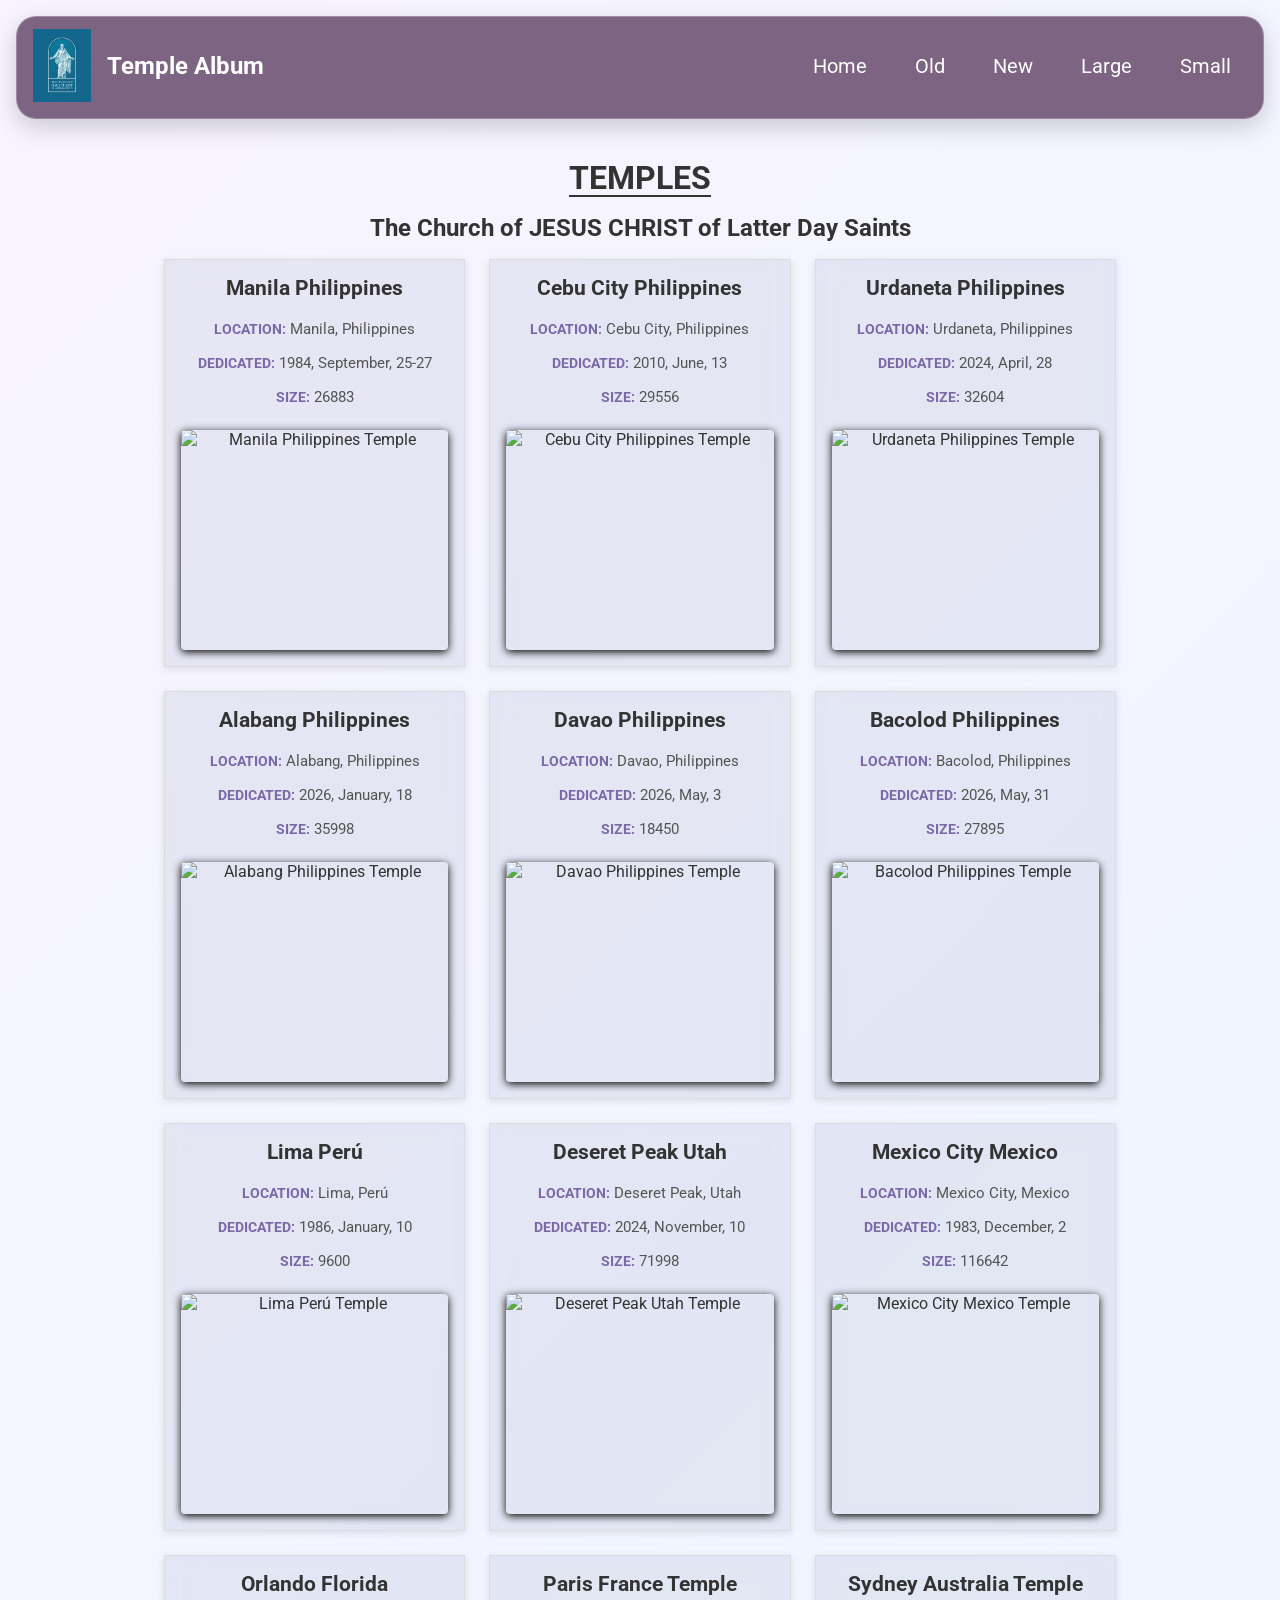
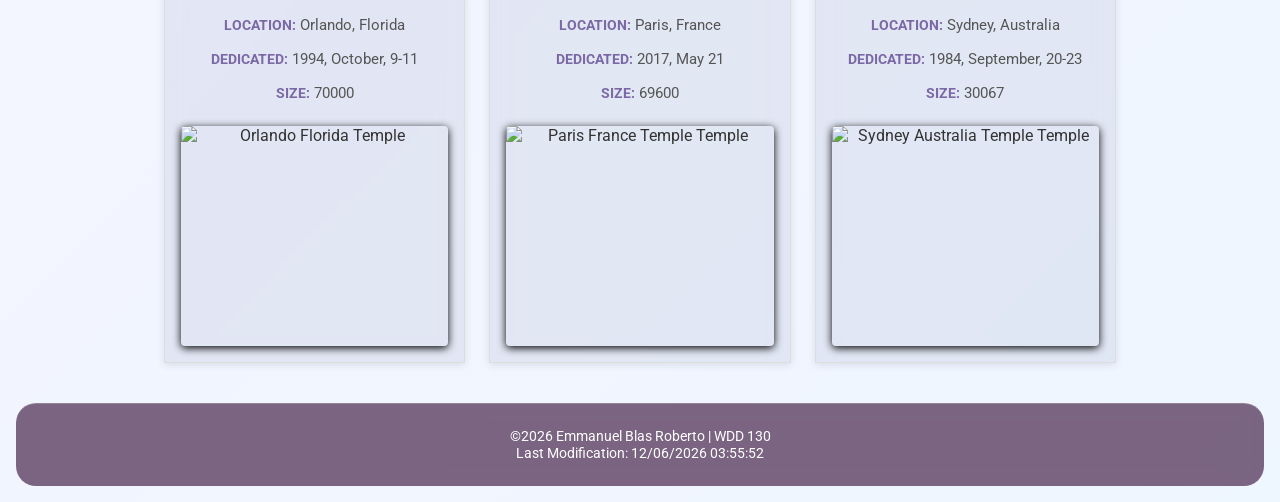
==== filtered-temples.html @ ccae8126 "feat: add filtered temples page with HTML structure, CSS styles, and JavaScript functionality" ====
<!DOCTYPE html>
<html lang="en">
<head>
    <meta charset="UTF-8">
    <meta name="viewport" content="width=device-width, initial-scale=1.0">
    <title>Temple Album</title>
    <meta name="description" content="WDD 131 - Dynamic Web Fundamentals - Emmanuel Blas Roberto">
    <meta name="author" content="Emmanuel Blas Roberto">
    <link rel="preconnect" href="https://fonts.googleapis.com">
    <link rel="preconnect" href="https://fonts.gstatic.com" crossorigin>
    <link href="https://fonts.googleapis.com/css2?family=Roboto:wght@400;700&display=swap" rel="stylesheet">
    <link rel="stylesheet" href="styles/filtered-temples.css">
    <link rel="stylesheet" href="styles/filtered-temples-large.css" media="screen and (min-width: 38rem)">
    <script src="scripts/filtered-temples.js" defer></script>
</head>
<body>
    <header>
        <a href="https://www.churchofjesuschrist.org/?lang=eng">
            <div class="nav-left">
            <img src="images/Christ-Church-Symbol.webp" alt="The church of JESUS CHRIST of Latter Day Saints logo" class="church-logo" >
            </div>
        </a>
        
        <h1>Temple Album</h1>
        <button id="menu-button" aria-label="Toggle Menu">&#9776;</button>
        <nav id="nav-menu">
            <a href="#" id="home">Home</a>
            <a href="#" id="old">Old</a>
            <a href="#" id="new">New</a>
            <a href="#" id="large">Large</a>
            <a href="#" id="small">Small</a>
        </nav>
    </header>
    
    <main>
        <h1 class="page-title">TEMPLES</h1>
        <h2 class="sub-title">The Church of JESUS CHRIST of Latter Day Saints</h2>
        <div class="grid-container">
            
        </div>
    </main>

    <footer>
        <p>&copy;<span id="currentyear"></span> Emmanuel Blas Roberto | WDD 130</p>
        <p id="lastModified"></p>
    </footer>

    <!-- Image Preview Modal -->
    <div id="imageModal" class="modal">
        <div class="modal-content">
            <span class="close">&times;</span>
            <img id="modalImage" src="" alt="Temple Preview">
        </div>
    </div>
</body>
</html>
---- styles/filtered-temples.css ----
/* Base Layout Reset */
* {
  box-sizing: border-box;
  margin: 0;
  padding: 0;
}

body {
  font-family: "Roboto", sans-serif;
  background: linear-gradient(135deg, #f8f4ff 0%, #eef6ff 100%);
  color: #333;
}

/* Header & Mobile Navigation */
header {
  background: rgba(43, 2, 46, 0.596);
  backdrop-filter: blur(12px);
  -webkit-backdrop-filter: blur(12px);
  border: 1px solid rgba(255, 255, 255, 0.25);
  box-shadow: 0 8px 24px rgba(0, 0, 0, 0.18);
  color: white;
  padding: 0.75rem 1rem 1rem;
  display: flex;
  flex-wrap: wrap;
  justify-content: space-between;
  align-items: center;
  gap: 1rem;
  min-height: 100px;
  position: relative;
  border-radius: 20px;
  margin: 1rem;
}

header h1 {
  font-size: 1.5rem;
  flex: 1 1 auto;
  padding-left: 0;
}

@media (max-width: 37.99rem) {
  header h1 {
    padding-left: 3.25rem;
  }
}

.nav-left {
  display: flex;
  align-items: center;
  transition:
    transform 0.3s ease,
    box-shadow 0.3s ease;
  cursor: pointer;
}

.nav-left:hover {
  background-color: rgba(255, 255, 255, 0.1);
  transform: scale(1.3);
}

.church-logo {
  height: 73px; /* Adjust height as needed */
  width: auto;
  display: block;
}
#menu-button {
  position: absolute;
  top: 0.75rem;
  right: 0.75rem;
  z-index: 20;
  display: inline-flex;
  align-items: center;
  justify-content: center;
  width: 2.5rem;
  height: 2.5rem;
  padding: 0;
  background: rgba(255, 255, 255, 0.15);
  border: 1px solid rgba(255, 255, 255, 0.25);
  border-radius: 0.35rem;
  color: white;
  font-size: 1.5rem;
  line-height: 1;
  cursor: pointer;
  backdrop-filter: blur(6px);
  -webkit-backdrop-filter: blur(6px);
}

nav {
  display: none;
  width: 100%;
  flex-direction: column;
  margin-top: 1rem;
}

/* Class toggled by JavaScript */
nav.open {
  display: flex;
}

nav a {
  color: white;
  text-decoration: none;
  padding: 0.75rem 0;
  border-top: 1px solid rgba(255, 255, 255, 0.1);
  text-align: center;
  font-size: 20px;
  transition:
    transform 0.3s ease,
    box-shadow 0.3s ease;
  cursor: pointer;
}

nav a:hover {
  background-color: rgba(255, 255, 255, 0.1);
  transform: scale(1.3);
}

nav a.active {
  color: #87ceeb;
  font-weight: 900;
  text-decoration: underline;
}

/* Main Grid Layout */
main {
  max-width: 1000px;
  margin: 0 auto;
  padding: 1.5rem;
}

main h1,
h2 {
  text-align: center;
  margin-bottom: 1px;
  font-weight: bold;
  padding-bottom: 1rem;
}

main h1 {
  text-decoration: underline;
  text-underline-offset: 6px;
  text-decoration-thickness: 1.5px;
}

/* CSS Grid for figures */
.grid-container {
  display: grid;
  grid-template-columns: 1fr;
  gap: 1.5rem;
}

section {
  background: rgba(39, 50, 106, 0.071);
  border: 1px solid #ddd;
  padding: 1rem;
  box-shadow: 0 2px 8px rgba(0, 0, 0, 0.1);
  text-align: center;
  display: flex;
  flex-direction: column;
  backdrop-filter: blur(10px);
  -webkit-backdrop-filter: blur(10px);
}

section h3 {
  color: #333;
  margin-bottom: 0.75rem;
  font-size: 1.3rem;
}

section p {
  margin: 0.5rem 0;
  font-size: 0.95rem;
  color: #555;
}

.label {
  font-weight: bold;
  color: #7b68a6;
  text-transform: uppercase;
  font-size: 0.85rem;
}

section img {
  width: 100%;
  height: 220px;
  object-fit: cover;
  object-position: center;
  display: block;
  margin-top: 1rem;
  border-radius: 4px;
  box-shadow: 0 2px 8px rgba(0, 0, 0, 1);
  transition:
    transform 0.3s ease,
    box-shadow 0.3s ease;
  cursor: pointer;
  
}

section img:hover {
  transform: scale(1.05);
  box-shadow: 0 4px 16px rgba(0, 0, 0, 0.2);
}

/* Footer Layout */
footer {
  background: rgba(43, 2, 46, 0.596);
  backdrop-filter: blur(10px);
  -webkit-backdrop-filter: blur(10px);
  border-top: 1px solid rgba(255, 255, 255, 0.2);
  color: white;
  text-align: center;
  padding: 1.5rem;
  margin-top: 2rem;
  font-size: 0.9rem;
  border-radius: 20px;
  margin: 1rem;
}

/* Image Preview Modal */
.modal {
  display: none;
  position: fixed;
  z-index: 1000;
  left: 0;
  top: 0;
  width: 100%;
  height: 100%;
  background: rgba(10, 10, 20, 0.65);
  backdrop-filter: blur(8px);
  -webkit-backdrop-filter: blur(8px);
  animation: fadeIn 0.3s ease;
}

.modal.active {
  display: flex;
  align-items: center;
  justify-content: center;
}

.modal-content {
  position: relative;
  max-width: 90vw;
  max-height: 90vh;
  padding: 1rem;
  border-radius: 1rem;
  background: rgba(255, 255, 255, 0.2);
  border: 1px solid rgba(255, 255, 255, 0.3);
  box-shadow: 0 12px 40px rgba(0, 0, 0, 0.25);
  backdrop-filter: blur(14px);
  -webkit-backdrop-filter: blur(14px);
  animation: zoomIn 0.3s ease;
}

.modal-content img {
  width: 100%;
  height: auto;
  max-height: 85vh;
  object-fit: contain;
}

.close {
  position: absolute;
  top: 20px;
  right: 35px;
  color: white;
  font-size: 2rem;
  font-weight: bold;
  cursor: pointer;
  transition: color 0.3s ease;
}

.close:hover {
  color: #ff6b6b;
}

@keyframes fadeIn {
  from {
    opacity: 0;
  }
  to {
    opacity: 1;
  }
}

@keyframes zoomIn {
  from {
    transform: scale(0.8);
    opacity: 0;
  }
  to {
    transform: scale(1);
    opacity: 1;
  }
}
---- styles/filtered-temples-large.css ----
@media (min-width: 1024px) {
  /* Layout overrides for larger devices */
  #menu-button {
    display: none;
  }

  nav {
    display: flex !important; /* Forces layout tracking on desktop resize */
    flex-direction: row;
    width: auto;
    margin-top: 0;
    gap: 1rem;
  }

  nav a {
    border-top: none;
    padding: 0.5rem 1rem;
  }

  /* 3-Column Desktop Grid Configuration */
  .grid-container {
    grid-template-columns: repeat(3, 1fr);
  }
}
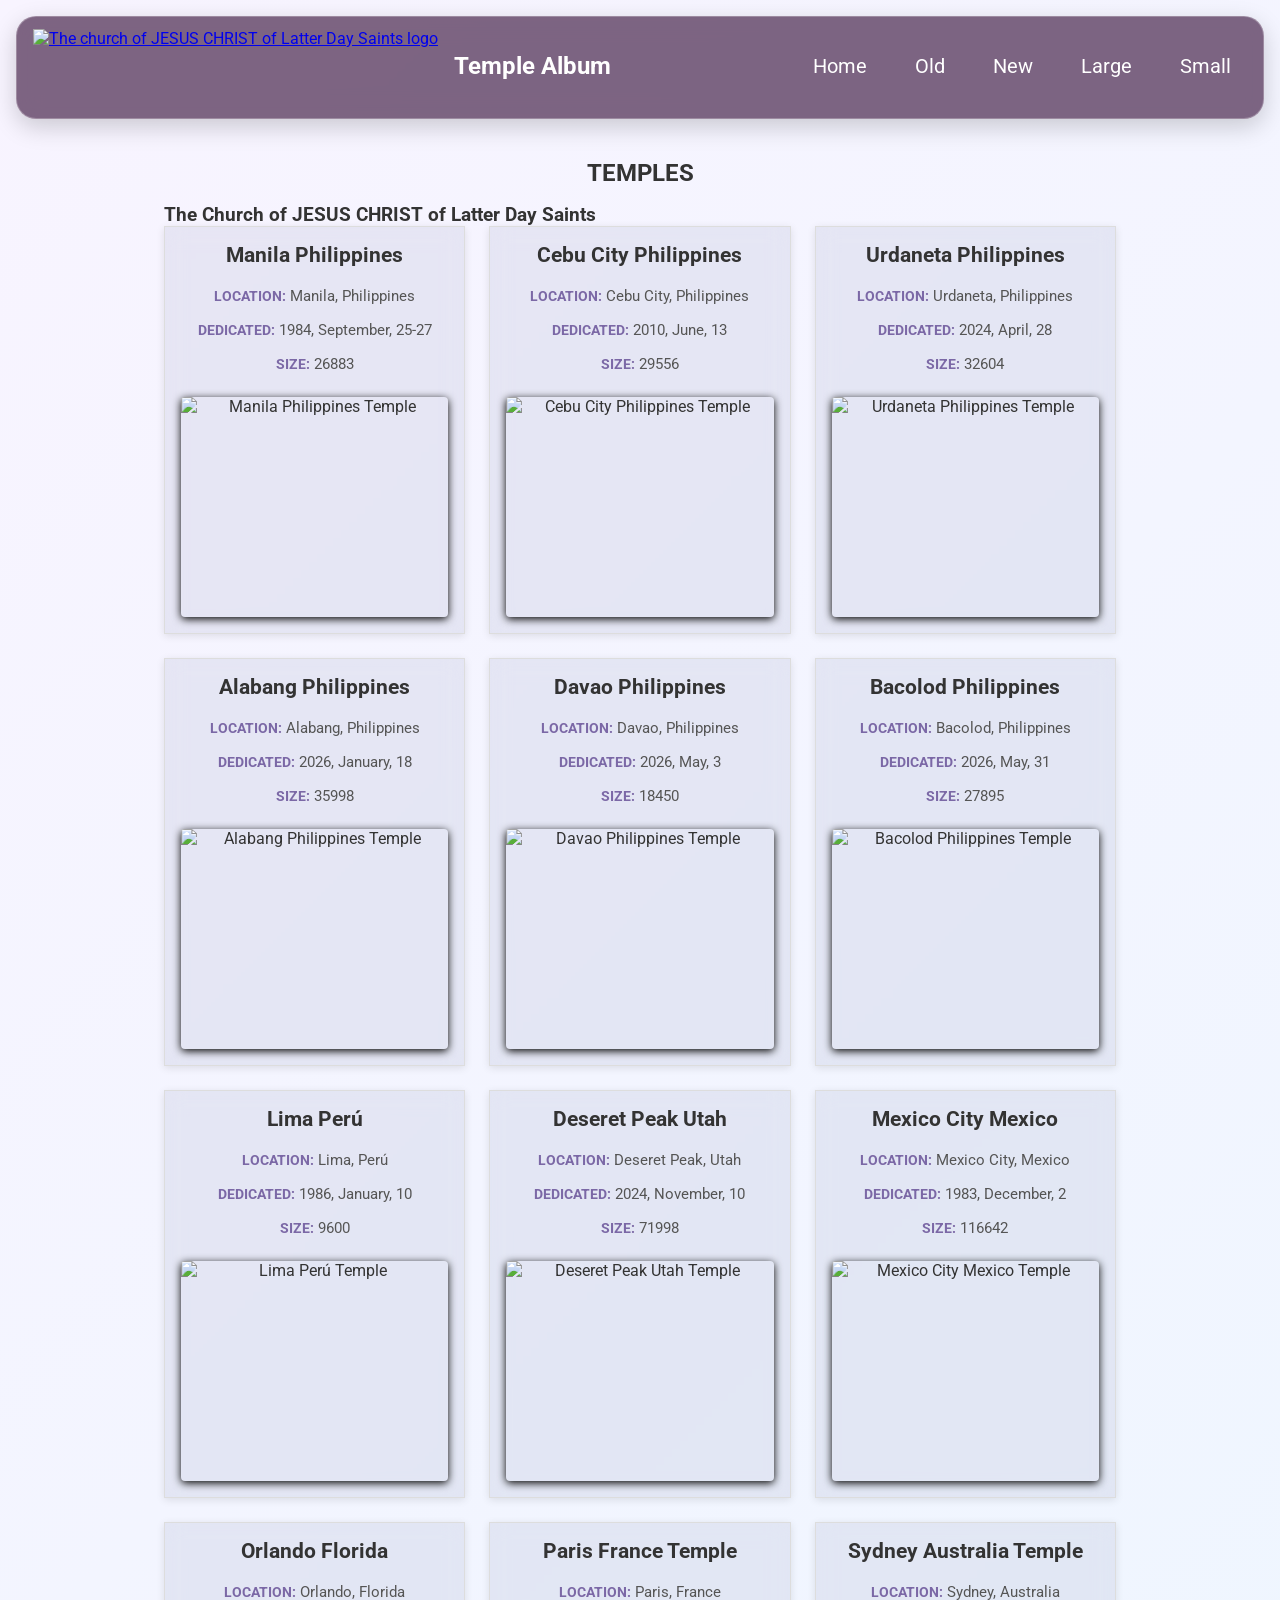
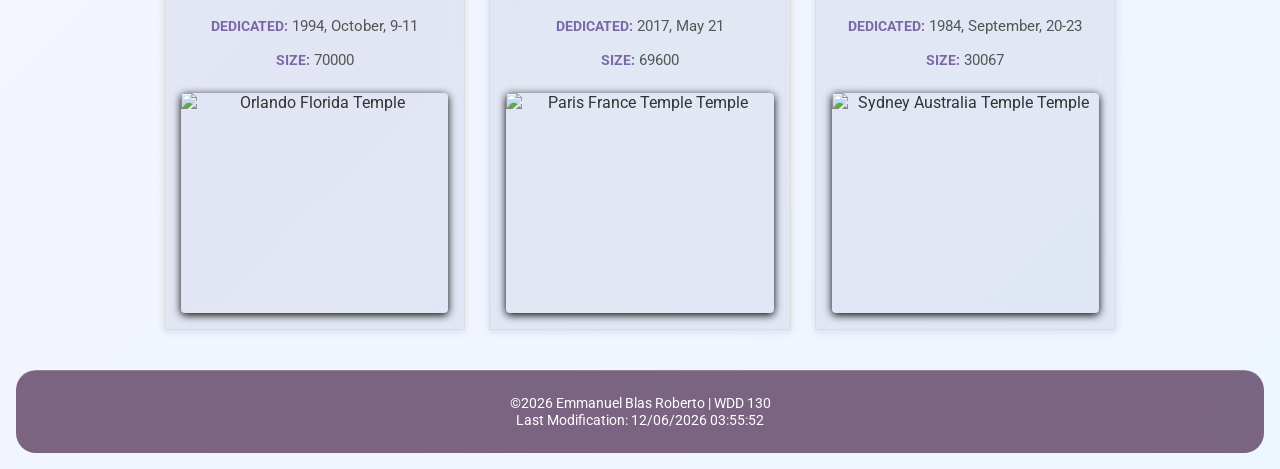
==== commit 649b7d00: "fix: update heading levels for better semantic structure and accessibility" ====
--- a/filtered-temples.html
+++ b/filtered-temples.html
@@ -33,8 +33,8 @@
     </header>
     
     <main>
-        <h1 class="page-title">TEMPLES</h1>
-        <h2 class="sub-title">The Church of JESUS CHRIST of Latter Day Saints</h2>
+        <h2 class="page-title">TEMPLES</h2>
+        <h3 class="sub-title">The Church of JESUS CHRIST of Latter Day Saints</h3>
         <div class="grid-container">
             
         </div>
@@ -49,7 +49,7 @@
     <div id="imageModal" class="modal">
         <div class="modal-content">
             <span class="close">&times;</span>
-            <img id="modalImage" src="" alt="Temple Preview">
+            <img id="modalImage" alt="Temple Preview">
         </div>
     </div>
 </body>
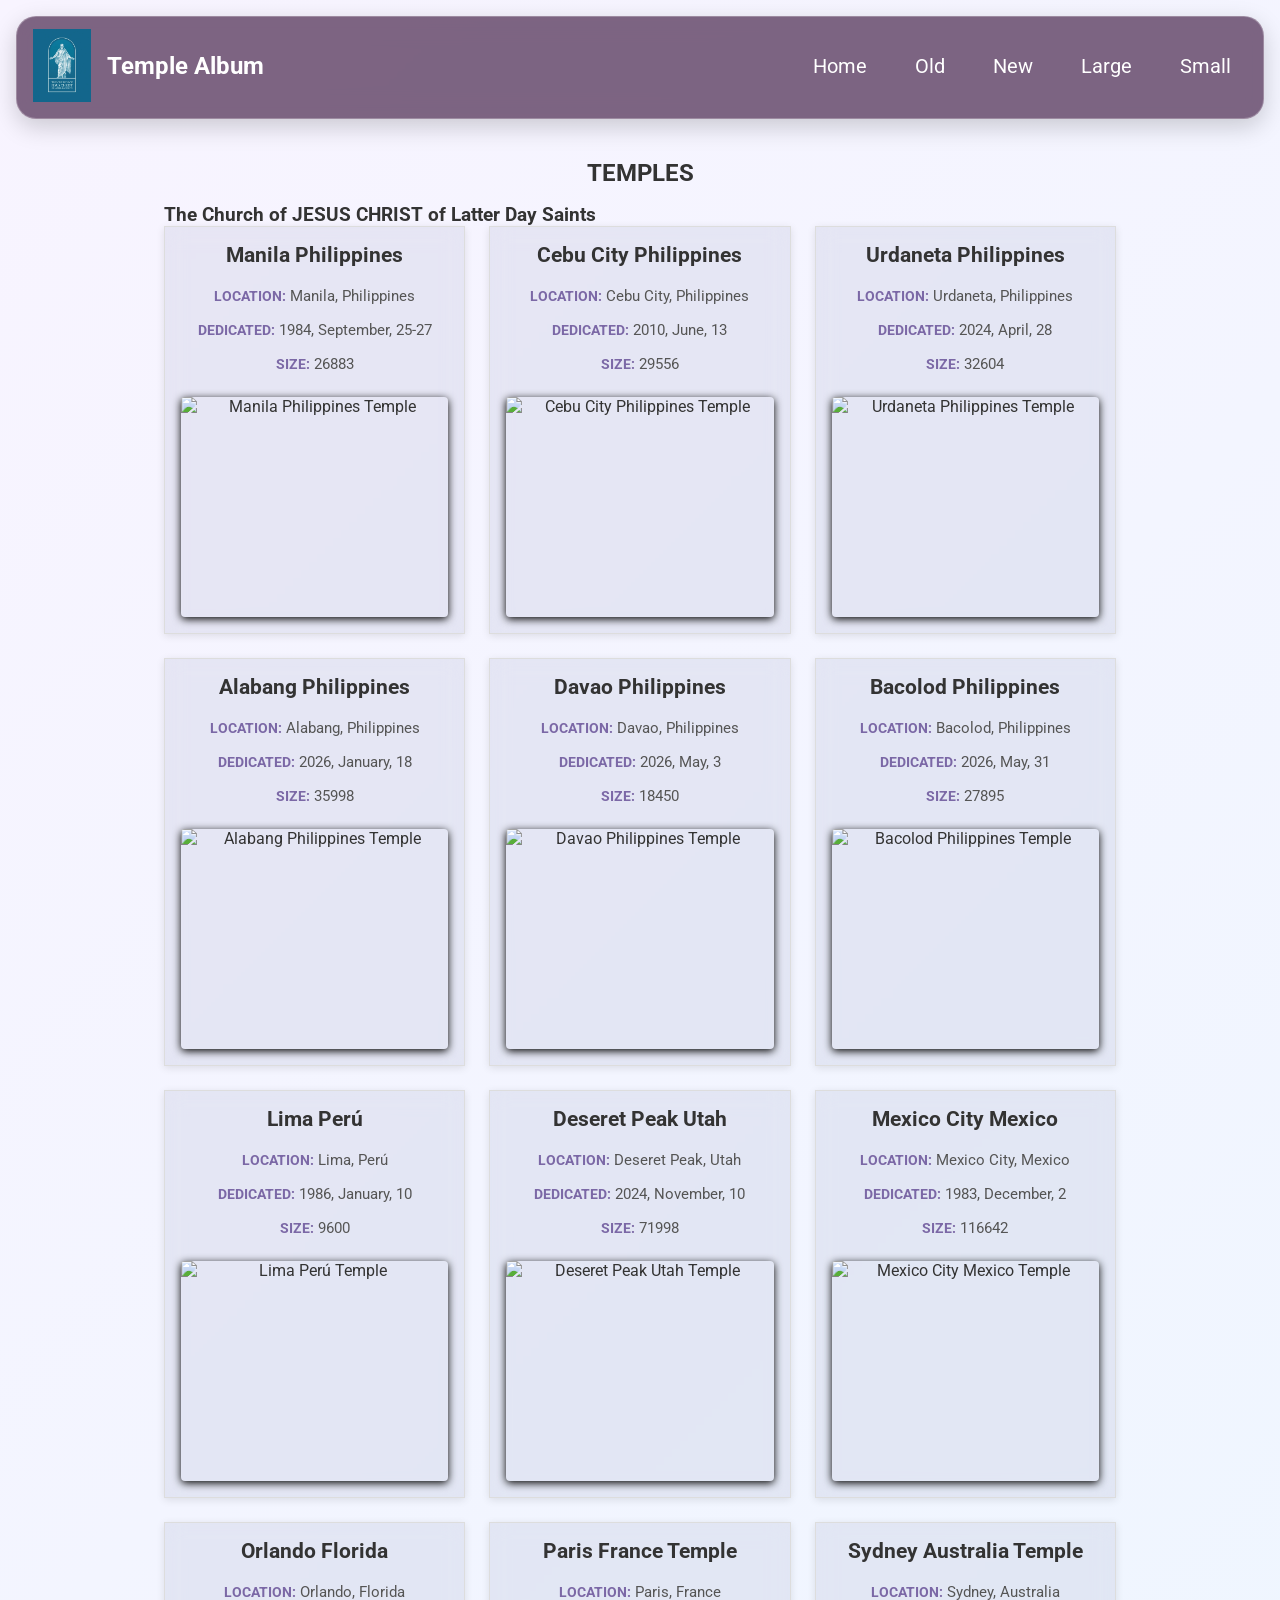
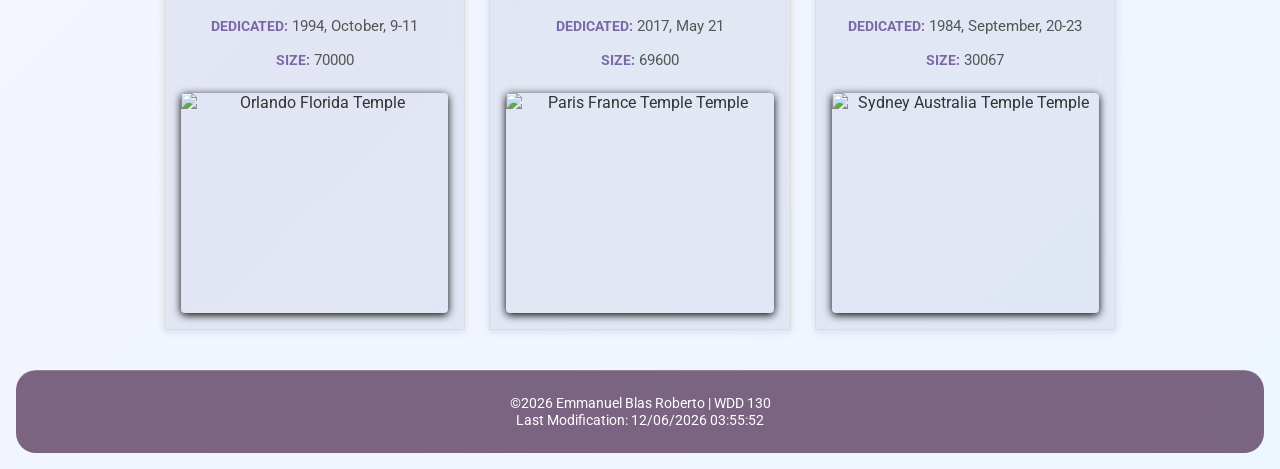
==== commit 9d2221b4: "fix: correct image filename case for church logo" ====
--- a/filtered-temples.html
+++ b/filtered-temples.html
@@ -17,7 +17,7 @@
     <header>
         <a href="https://www.churchofjesuschrist.org/?lang=eng">
             <div class="nav-left">
-            <img src="images/Christ-Church-Symbol.webp" alt="The church of JESUS CHRIST of Latter Day Saints logo" class="church-logo" >
+            <img src="images/christ-church-symbol.webp" alt="The church of JESUS CHRIST of Latter Day Saints logo" class="church-logo" >
             </div>
         </a>
         
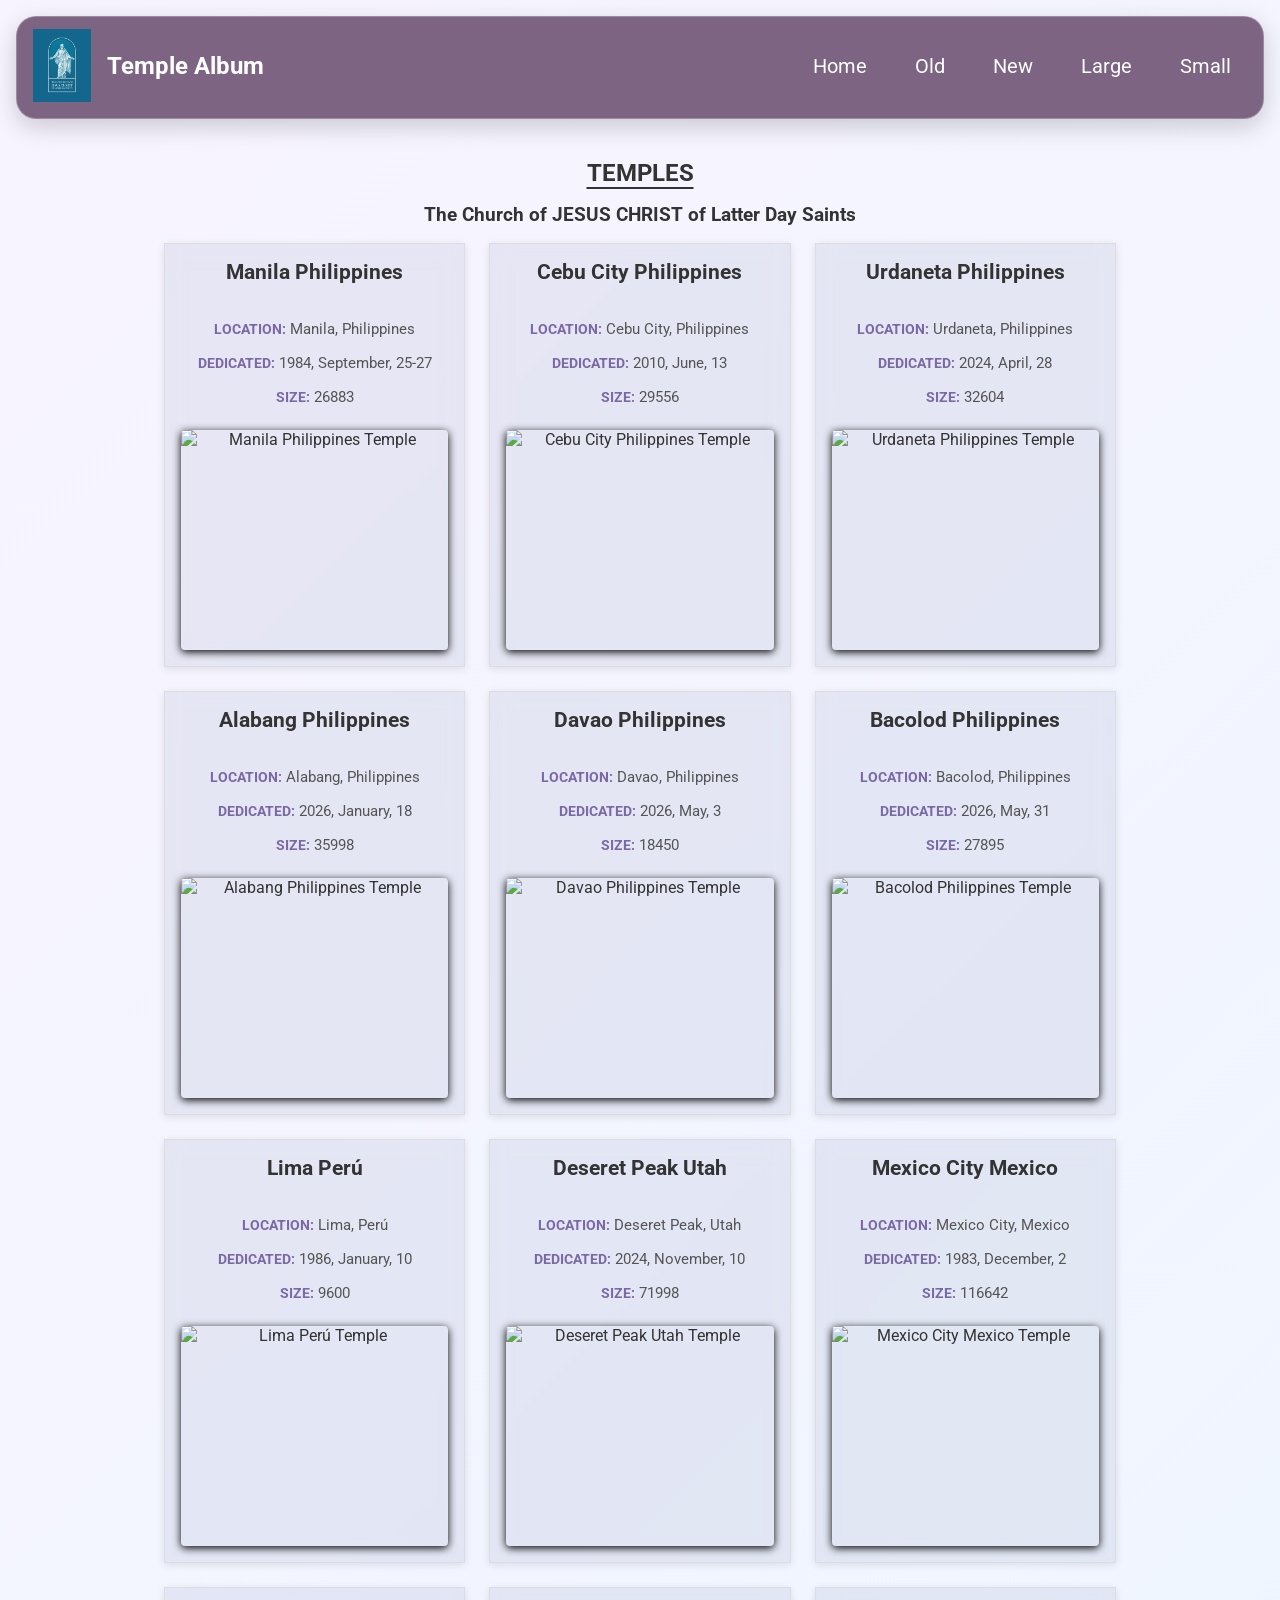
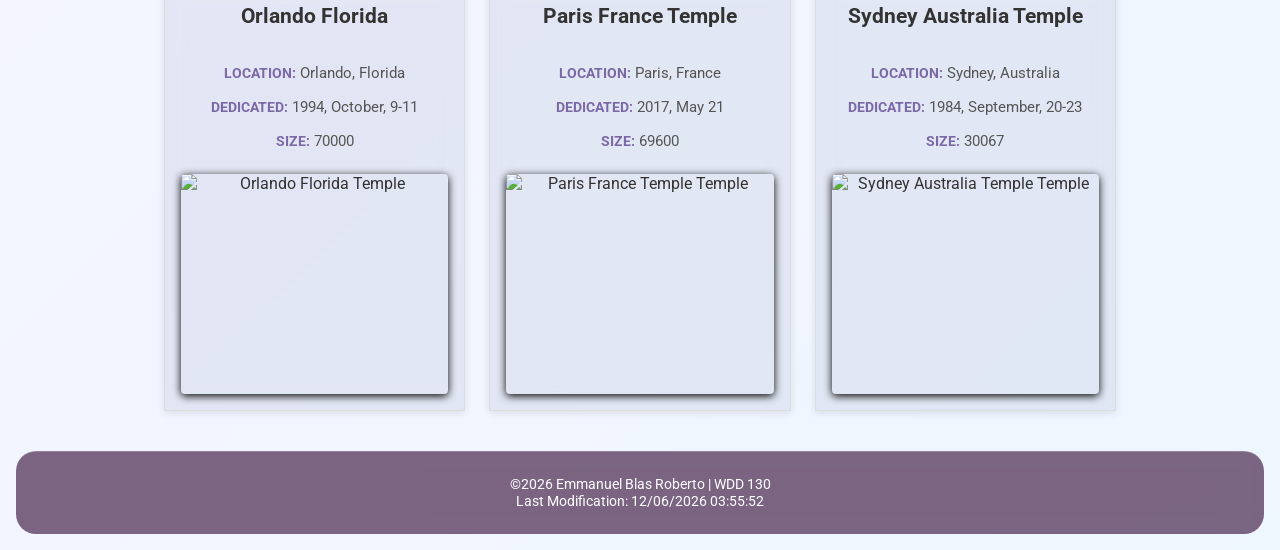
==== commit 9f7bfa41: "fix: add src attribute to modal image and update heading levels for consistency" ====
--- a/filtered-temples.html
+++ b/filtered-temples.html
@@ -49,7 +49,7 @@
     <div id="imageModal" class="modal">
         <div class="modal-content">
             <span class="close">&times;</span>
-            <img id="modalImage" alt="Temple Preview">
+            <img id="modalImage" src="" alt="Temple Preview">
         </div>
     </div>
 </body>
--- a/styles/filtered-temples.css
+++ b/styles/filtered-temples.css
@@ -127,15 +127,15 @@
   padding: 1.5rem;
 }
 
-main h1,
-h2 {
+main h2,
+h3 {
   text-align: center;
   margin-bottom: 1px;
   font-weight: bold;
   padding-bottom: 1rem;
 }
 
-main h1 {
+main h2 {
   text-decoration: underline;
   text-underline-offset: 6px;
   text-decoration-thickness: 1.5px;
@@ -192,7 +192,6 @@
     transform 0.3s ease,
     box-shadow 0.3s ease;
   cursor: pointer;
-  
 }
 
 section img:hover {
